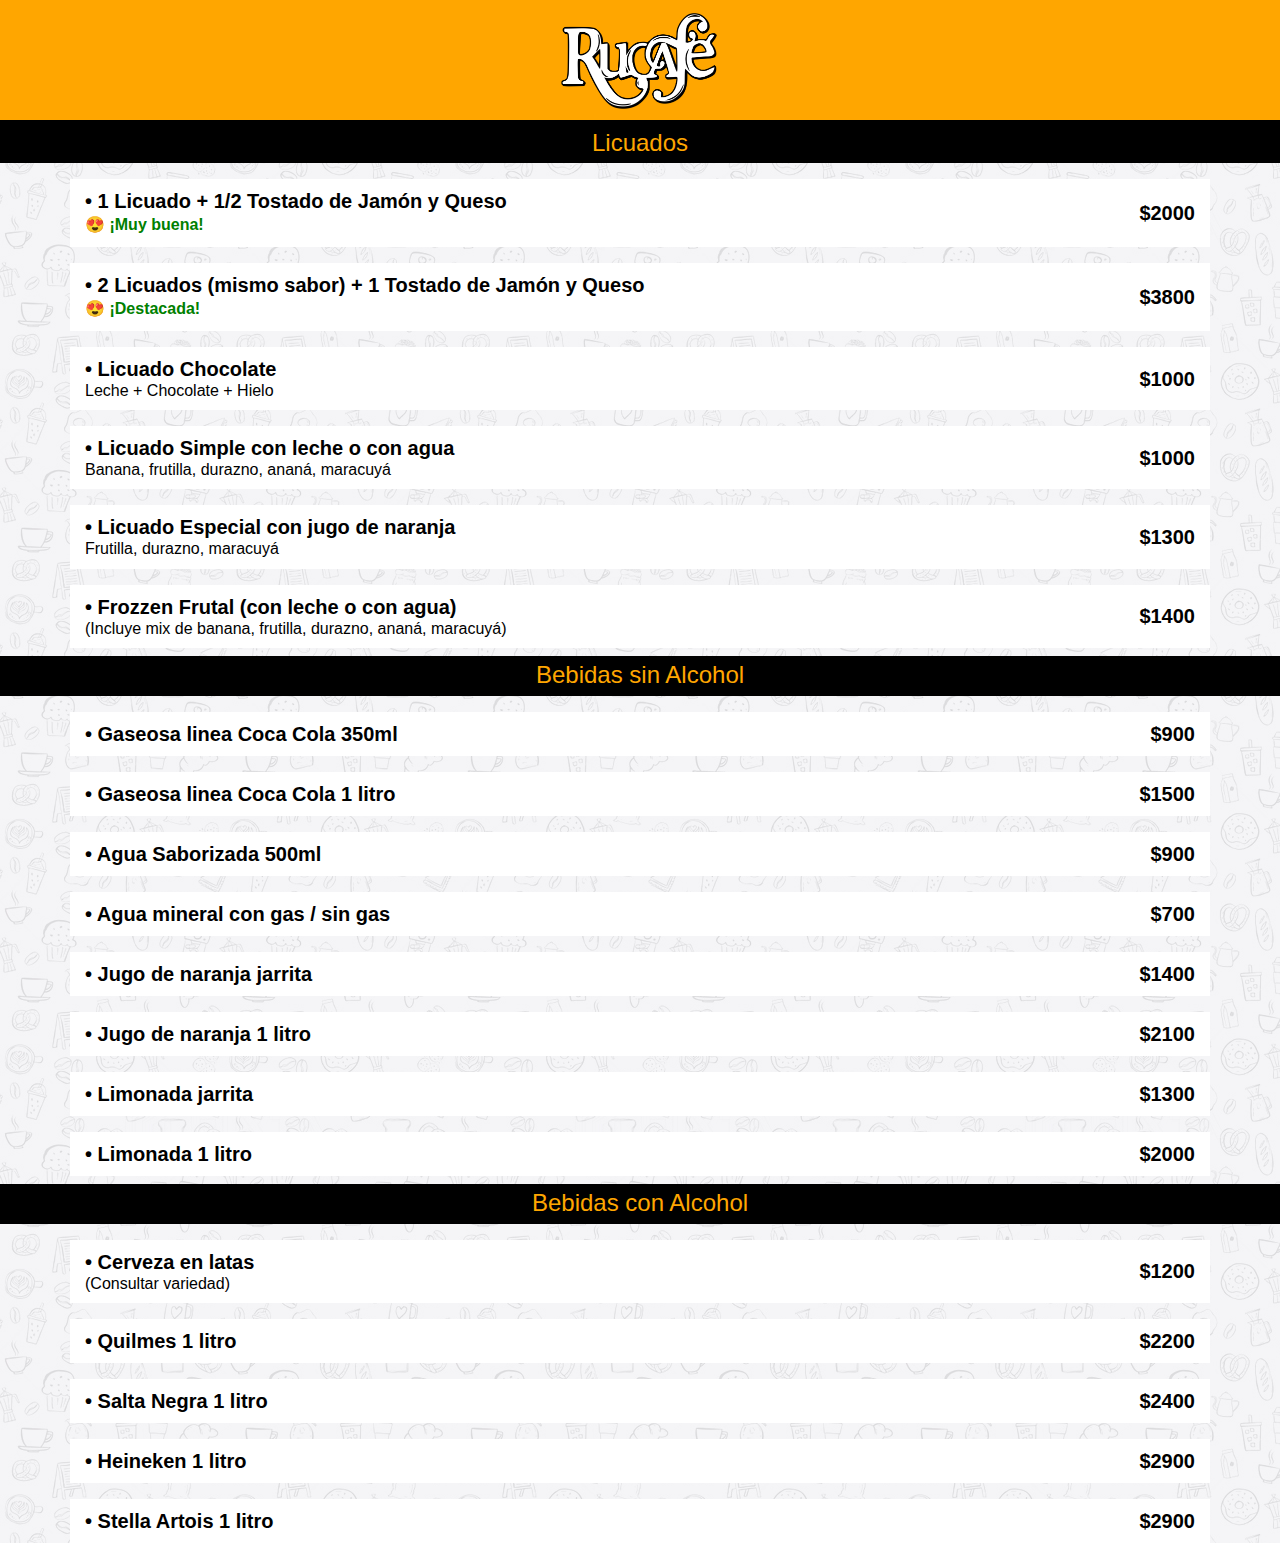
==== bebidas_licuados.html @ 063304dc "Actualización de precios 01/12" ====
<html lang="en">
<head>
    <meta charset="UTF-8">
    <meta http-equiv="X-UA-Compatible" content="IE=edge">
    <meta name="viewport" content="width=device-width, initial-scale=1.0">
    <title>Rucafe - Cafeteria</title>
    <link rel="stylesheet" href="Style.css">
    <link rel="stylesheet" href="https://cdn.jsdelivr.net/npm/bootstrap@4.3.1/dist/css/bootstrap.min.css" integrity="sha384-ggOyR0iXCbMQv3Xipma34MD+dH/1fQ784/j6cY/iJTQUOhcWr7x9JvoRxT2MZw1T" crossorigin="anonymous">
</head>
<body>

    <div class="container-fluid bg_navbar">
        <div>
            <img src="img/Logo.png" alt="" class="img_logo">
        </div>
    </div>


    <div class="container-fluid sub_banner">
        <h2 class="subtitulo">Licuados</h2>
    </div>
    <div class="lista_producto mt-2">

        <div class="container producto d-flex justify-content-between">
            <div class="d-flex aling-content-center flex-column">
                <h3 class="items_producto">• 1 Licuado + 1/2 Tostado de Jamón y Queso</h3>
                <span class="frases">😍 ¡Muy buena!</span>
            </div>
            <div class="d-flex align-items-center">
                <h3 class="items_producto">$2000</h3>
            </div>
        </div>

        <div class="container producto d-flex justify-content-between">
            <div class="d-flex aling-content-center flex-column">
                <h3 class="items_producto">• 2 Licuados (mismo sabor) + 1 Tostado de Jamón y Queso</h3>
                <!-- <h3 class="descripción">2 Licuados (mismo sabor) + 1 Tostado de Jamón y Queso</h3> -->
                <span class="frases">😍 ¡Destacada!</span>
            </div>
            <div class="d-flex align-items-center">
                <h3 class="items_producto">$3800</h3>
            </div>
        </div>

        <div class="container producto d-flex justify-content-between">
            <div class="d-flex aling-content-center flex-column">
                <h3 class="items_producto">• Licuado Chocolate</h3>
                <h3 class="descripción">Leche + Chocolate + Hielo</h3>
            </div>
            <div class="d-flex align-items-center">
                <h3 class="items_producto">$1000</h3>
            </div>
        </div>


        <div class="container producto d-flex justify-content-between">
            <div class="d-flex aling-content-center flex-column">
                <h3 class="items_producto">• Licuado Simple con leche o con agua</h3>
                <h3 class="descripción">Banana, frutilla, durazno, ananá, maracuyá</h3>
            </div>
            <div class="d-flex align-items-center">
                <h3 class="items_producto">$1000</h3>
            </div>
        </div>

        <div class="container producto d-flex justify-content-between">
            <div class="d-flex aling-content-center flex-column">
                <h3 class="items_producto">• Licuado Especial con jugo de naranja</h3>
                <h3 class="descripción">Frutilla, durazno, maracuyá</h3>
            </div>
            <div class="d-flex align-items-center">
                <h3 class="items_producto">$1300</h3>
            </div>
        </div>

        <div class="container producto d-flex justify-content-between">
            <div class="d-flex aling-content-center flex-column">
                <h3 class="items_producto">• Frozzen Frutal (con leche o con agua)</h3>
                <h3 class="descripción">(Incluye mix de banana, frutilla, durazno, ananá, maracuyá)</h3>
            </div>
            <div class="d-flex align-items-center">
                <h3 class="items_producto">$1400</h3>
            </div>
        </div>


        <!-- ------------------------------------------------------------------------------------------ -->
        <!-- ---------------------------------Bebidas Sin Alcohol-------------------------------------- -->
        <!-- ------------------------------------------------------------------------------------------ -->

        <div class="container-fluid sub_banner mt-2">
            <h2 class="subtitulo">Bebidas sin Alcohol</h2>
        </div>

        <div class="container producto d-flex justify-content-between">
            <div class="d-flex aling-content-center flex-column">
                <h3 class="items_producto">• Gaseosa linea Coca Cola 350ml</h3>
            </div>
            <div class="d-flex align-items-center">
                <h3 class="items_producto">$900</h3>
            </div>
        </div>
<!-- 
        <div class="container producto d-flex justify-content-between">
            <div class="d-flex aling-content-center flex-column">
                <h3 class="items_producto">• Gaseosa linea Coca Cola 350ml</h3>
            </div>
            <div class="d-flex align-items-center">
                <h3 class="items_producto">$500</h3>
            </div>
        </div> -->

        <div class="container producto d-flex justify-content-between">
            <div class="d-flex aling-content-center flex-column">
                <h3 class="items_producto">• Gaseosa linea Coca Cola 1 litro</h3>
            </div>
            <div class="d-flex align-items-center">
                <h3 class="items_producto">$1500</h3>
            </div>
        </div>

        <div class="container producto d-flex justify-content-between">
            <div class="d-flex aling-content-center flex-column">
                <h3 class="items_producto">• Agua Saborizada 500ml</h3>
            </div>
            <div class="d-flex align-items-center">
                <h3 class="items_producto">$900</h3>
            </div>
        </div>

        <div class="container producto d-flex justify-content-between">
            <div class="d-flex aling-content-center flex-column">
                <h3 class="items_producto">• Agua mineral con gas / sin gas</h3>
            </div>
            <div class="d-flex align-items-center">
                <h3 class="items_producto">$700</h3>
            </div>
        </div>
        <div class="container producto d-flex justify-content-between">
            <div class="d-flex aling-content-center flex-column">
                <h3 class="items_producto">• Jugo de naranja jarrita</h3>
            </div>
            <div class="d-flex align-items-center">
                <h3 class="items_producto">$1400</h3>
            </div>
        </div>
        <div class="container producto d-flex justify-content-between">
            <div class="d-flex aling-content-center flex-column">
                <h3 class="items_producto">• Jugo de naranja 1 litro</h3>
            </div>
            <div class="d-flex align-items-center">
                <h3 class="items_producto">$2100</h3>
            </div>
        </div>
        <div class="container producto d-flex justify-content-between">
            <div class="d-flex aling-content-center flex-column">
                <h3 class="items_producto">• Limonada jarrita</h3>
            </div>
            <div class="d-flex align-items-center">
                <h3 class="items_producto">$1300</h3>
            </div>
        </div>
        <div class="container producto d-flex justify-content-between">
            <div class="d-flex aling-content-center flex-column">
                <h3 class="items_producto">• Limonada 1 litro</h3>
            </div>
            <div class="d-flex align-items-center">
                <h3 class="items_producto">$2000</h3>
            </div>
        </div>

        <!-- ------------------------------------------------------------------------------------------ -->
        <!-- ---------------------------------Bebidas con Alcohol-------------------------------------- -->
        <!-- ------------------------------------------------------------------------------------------ -->

        <div class="container-fluid sub_banner mt-2">
            <h2 class="subtitulo">Bebidas con Alcohol</h2>
        </div>

        <div class="container producto d-flex justify-content-between">
            <div class="d-flex aling-content-center flex-column">
                <h3 class="items_producto">• Cerveza en latas</h3>
                <h3 class="descripción">(Consultar variedad)</h3>
            </div>
            <div class="d-flex align-items-center">
                <h3 class="items_producto">$1200</h3>
            </div>
        </div>

        <div class="container producto d-flex justify-content-between">
            <div class="d-flex aling-content-center flex-column">
                <h3 class="items_producto">• Quilmes 1 litro</h3>
                <!-- <h3 class="descripción">(Consultar variedad)</h3> -->
            </div>
            <div class="d-flex align-items-center">
                <h3 class="items_producto">$2200</h3>
            </div>
        </div>

        <div class="container producto d-flex justify-content-between">
            <div class="d-flex aling-content-center flex-column">
                <h3 class="items_producto">• Salta Negra 1 litro</h3>
                <!-- <h3 class="descripción">(Consultar variedad)</h3> -->
            </div>
            <div class="d-flex align-items-center">
                <h3 class="items_producto">$2400</h3>
            </div>
        </div>

        <div class="container producto d-flex justify-content-between">
            <div class="d-flex aling-content-center flex-column">
                <h3 class="items_producto">• Heineken 1 litro</h3>
                <!-- <h3 class="descripción">(Consultar variedad)</h3> -->
            </div>
            <div class="d-flex align-items-center">
                <h3 class="items_producto">$2900</h3>
            </div>
        </div>

        <div class="container producto d-flex justify-content-between">
            <div class="d-flex aling-content-center flex-column">
                <h3 class="items_producto">• Stella Artois 1 litro</h3>
                <!-- <h3 class="descripción">(Consultar variedad)</h3> -->
            </div>
            <div class="d-flex align-items-center">
                <h3 class="items_producto">$2900</h3>
            </div>
        </div>

    </div>























    <script src="https://code.jquery.com/jquery-3.3.1.slim.min.js" integrity="sha384-q8i/X+965DzO0rT7abK41JStQIAqVgRVzpbzo5smXKp4YfRvH+8abtTE1Pi6jizo" crossorigin="anonymous"></script>
    <script src="https://cdn.jsdelivr.net/npm/popper.js@1.14.7/dist/umd/popper.min.js" integrity="sha384-UO2eT0CpHqdSJQ6hJty5KVphtPhzWj9WO1clHTMGa3JDZwrnQq4sF86dIHNDz0W1" crossorigin="anonymous"></script>
    <script src="https://cdn.jsdelivr.net/npm/bootstrap@4.3.1/dist/js/bootstrap.min.js" integrity="sha384-JjSmVgyd0p3pXB1rRibZUAYoIIy6OrQ6VrjIEaFf/nJGzIxFDsf4x0xIM+B07jRM" crossorigin="anonymous"></script>
</body>
</html>
---- Style.css ----
a:hover { 
    text-decoration: none !important;
    color: rgb(0, 0, 0) !important;
}      

body{
    font-family: 'Roboto', sans-serif !important;
    background-color: #131515 !important;
    background-image: url(img/bg.jpg);
}

.bg_navbar{
    background-color: #FFA600;
    padding: 20px 20px;
    display: flex;
    justify-content: center;
    align-items: center;
    padding: 10px;
    border-bottom: 3px black solid;
}

.img_logo{
    height: 100px;
}

.titulo{
    display: flex;
    justify-content: center;
    color: #FFA600;
    font-size: 30px;
    font-weight: 800;
}


.div_cafeteria, .div_bebidas, .div_sandwich, .div_promociones, .div_sorteo, .div_cumple{
    background-color: #FFA600;
    /* background-image: url(img/Piso.jpg); */
    display: flex;
    /* justify-content: end; */
    align-items: center;
    height: 120px;
    border-radius: 10px;
    background-position: center;
    background-size: cover;
    background-repeat: no-repeat;
    object-fit: fill;
    color: white;
    font-size: 24px;
    font-weight: 600;
    text-decoration: none !important;
    padding: 0px 20px;
    box-shadow: 2px 2px 1px black;
    border: 2px black solid;
}

.div_sorteo{
    background-color: white;
    color: black;
}

.iconos, .redes{
    display: flex;
    justify-content: center;
    height: 40px;
    /* box-shadow: 2px 2px 1px black; */

}

.contacto{
    display: flex;
    justify-content: center;
    flex-direction: column;
}

.redes{
    font-size: 24px;
    color: rgb(0, 0, 0);
    margin: 0;
    /* font-weight: 600; */
}

.sub_banner{
    background-color: black;
    display: flex;
    justify-content: center;
    align-items: center;
    height: 40px;
}

.subtitulo{
    color: #FFA600;
    font-size: 24px;
    margin: 0;
    font-weight: 400;
}

.icon_producto{
    height: 30px;
}

.producto{
    margin-top: 16px;
    background-color: white;
    padding: 10px 0px;
}

.items_producto{
    font-size: 20px;
    font-weight: 600;
    margin: 0;
    color: rgb(0, 0, 0);

}

.frases{
    font-size: 16px;
    font-weight: 600;
    margin: 0;
    color: green;
}

.titulo_navbar{
    color: white;
    font-size: 26px;
    font-weight: 600;
    margin-bottom: 0px;
}

.descripción{
    font-size: 16px;
    font-weight: 400;
    color: rgb(0, 0, 0);
    margin: 0px;
    margin-right: 16px;
}

.detalles_navbar{
    color: white;
    font-size: 20px;
    margin: 0;
    font-weight: 400;
}

.div_cumple{
    background-color: #f2ffd3;
    color: rgb(0, 0, 0);
    font-size: 26px;
    height: auto;
    padding: 20px 20px;



}
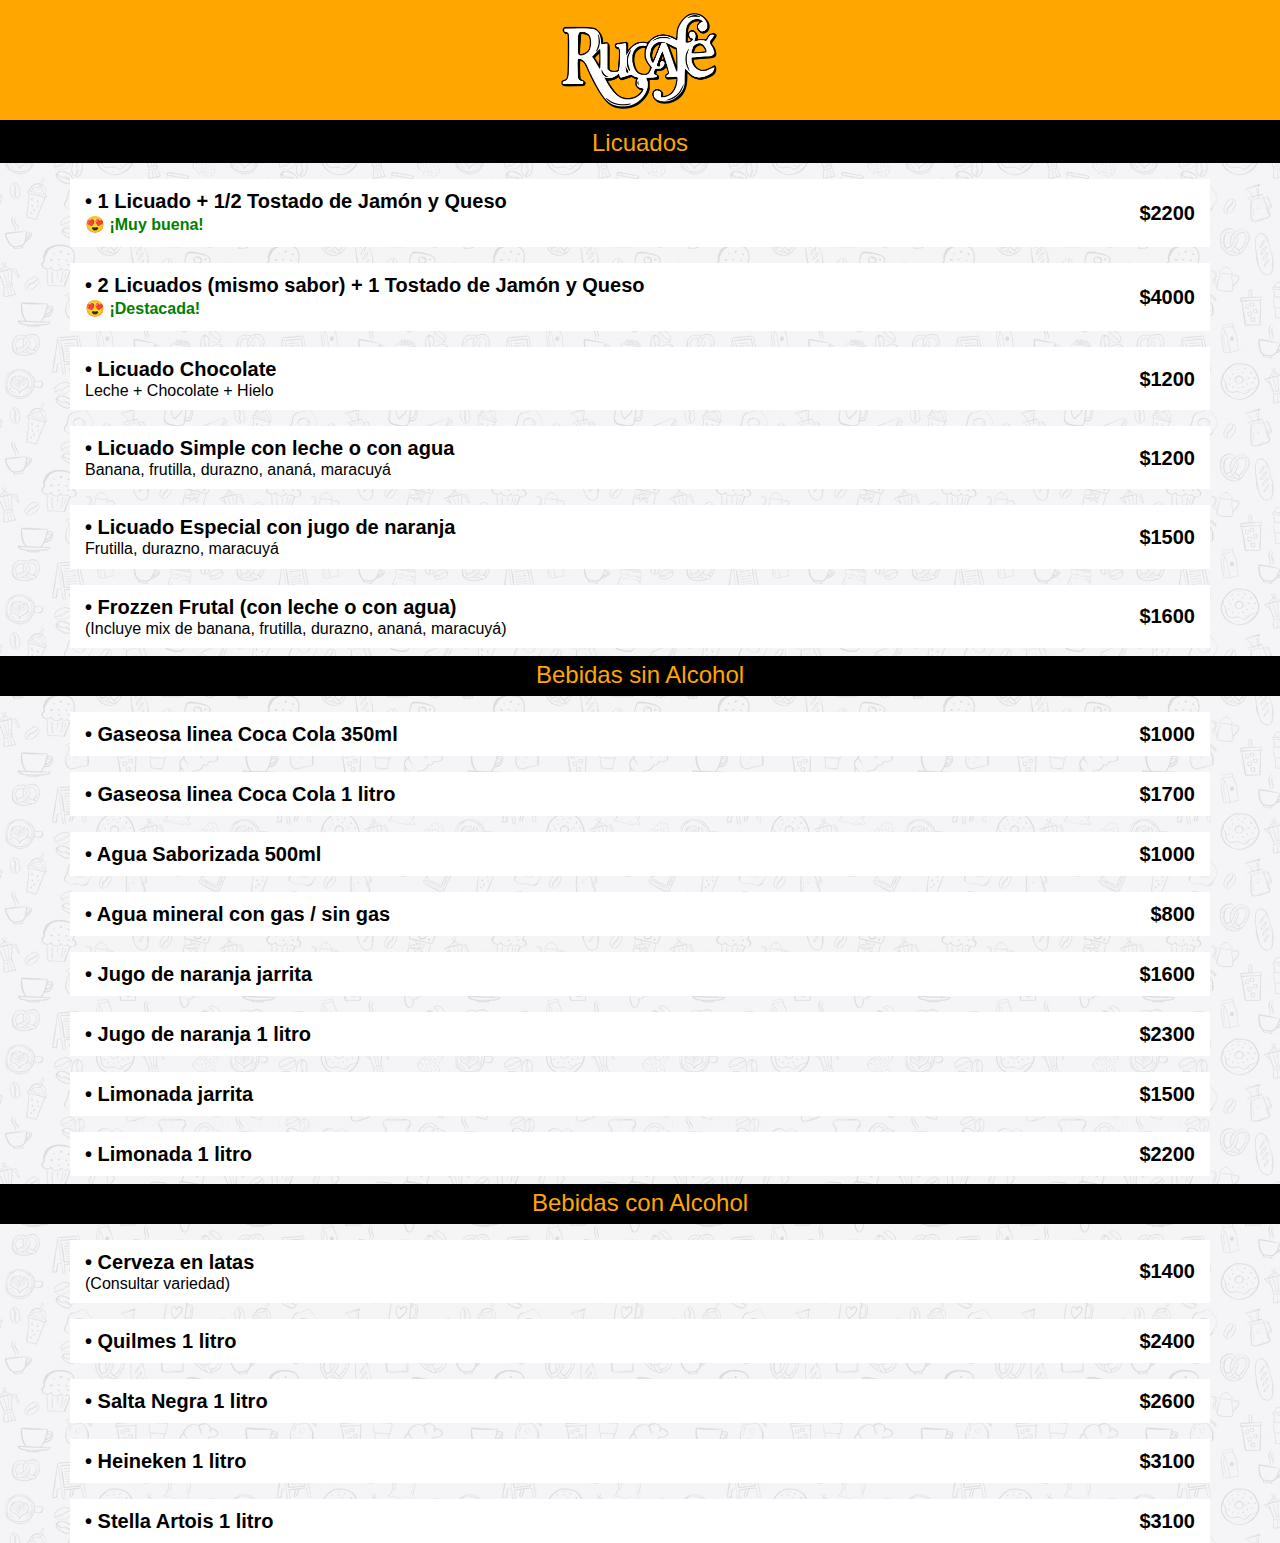
==== commit 658bff51: "actualizacion" ====
--- a/bebidas_licuados.html
+++ b/bebidas_licuados.html
@@ -27,18 +27,17 @@
                 <span class="frases">😍 ¡Muy buena!</span>
             </div>
             <div class="d-flex align-items-center">
-                <h3 class="items_producto">$2000</h3>
+                <h3 class="items_producto">$2200</h3>
             </div>
         </div>
 
         <div class="container producto d-flex justify-content-between">
             <div class="d-flex aling-content-center flex-column">
                 <h3 class="items_producto">• 2 Licuados (mismo sabor) + 1 Tostado de Jamón y Queso</h3>
-                <!-- <h3 class="descripción">2 Licuados (mismo sabor) + 1 Tostado de Jamón y Queso</h3> -->
                 <span class="frases">😍 ¡Destacada!</span>
             </div>
             <div class="d-flex align-items-center">
-                <h3 class="items_producto">$3800</h3>
+                <h3 class="items_producto">$4000</h3>
             </div>
         </div>
 
@@ -48,7 +47,7 @@
                 <h3 class="descripción">Leche + Chocolate + Hielo</h3>
             </div>
             <div class="d-flex align-items-center">
-                <h3 class="items_producto">$1000</h3>
+                <h3 class="items_producto">$1200</h3>
             </div>
         </div>
 
@@ -59,7 +58,7 @@
                 <h3 class="descripción">Banana, frutilla, durazno, ananá, maracuyá</h3>
             </div>
             <div class="d-flex align-items-center">
-                <h3 class="items_producto">$1000</h3>
+                <h3 class="items_producto">$1200</h3>
             </div>
         </div>
 
@@ -69,7 +68,7 @@
                 <h3 class="descripción">Frutilla, durazno, maracuyá</h3>
             </div>
             <div class="d-flex align-items-center">
-                <h3 class="items_producto">$1300</h3>
+                <h3 class="items_producto">$1500</h3>
             </div>
         </div>
 
@@ -79,7 +78,7 @@
                 <h3 class="descripción">(Incluye mix de banana, frutilla, durazno, ananá, maracuyá)</h3>
             </div>
             <div class="d-flex align-items-center">
-                <h3 class="items_producto">$1400</h3>
+                <h3 class="items_producto">$1600</h3>
             </div>
         </div>
 
@@ -97,7 +96,7 @@
                 <h3 class="items_producto">• Gaseosa linea Coca Cola 350ml</h3>
             </div>
             <div class="d-flex align-items-center">
-                <h3 class="items_producto">$900</h3>
+                <h3 class="items_producto">$1000</h3>
             </div>
         </div>
 <!-- 
@@ -115,57 +114,57 @@
                 <h3 class="items_producto">• Gaseosa linea Coca Cola 1 litro</h3>
             </div>
             <div class="d-flex align-items-center">
+                <h3 class="items_producto">$1700</h3>
+            </div>
+        </div>
+
+        <div class="container producto d-flex justify-content-between">
+            <div class="d-flex aling-content-center flex-column">
+                <h3 class="items_producto">• Agua Saborizada 500ml</h3>
+            </div>
+            <div class="d-flex align-items-center">
+                <h3 class="items_producto">$1000</h3>
+            </div>
+        </div>
+
+        <div class="container producto d-flex justify-content-between">
+            <div class="d-flex aling-content-center flex-column">
+                <h3 class="items_producto">• Agua mineral con gas / sin gas</h3>
+            </div>
+            <div class="d-flex align-items-center">
+                <h3 class="items_producto">$800</h3>
+            </div>
+        </div>
+        <div class="container producto d-flex justify-content-between">
+            <div class="d-flex aling-content-center flex-column">
+                <h3 class="items_producto">• Jugo de naranja jarrita</h3>
+            </div>
+            <div class="d-flex align-items-center">
+                <h3 class="items_producto">$1600</h3>
+            </div>
+        </div>
+        <div class="container producto d-flex justify-content-between">
+            <div class="d-flex aling-content-center flex-column">
+                <h3 class="items_producto">• Jugo de naranja 1 litro</h3>
+            </div>
+            <div class="d-flex align-items-center">
+                <h3 class="items_producto">$2300</h3>
+            </div>
+        </div>
+        <div class="container producto d-flex justify-content-between">
+            <div class="d-flex aling-content-center flex-column">
+                <h3 class="items_producto">• Limonada jarrita</h3>
+            </div>
+            <div class="d-flex align-items-center">
                 <h3 class="items_producto">$1500</h3>
             </div>
         </div>
-
-        <div class="container producto d-flex justify-content-between">
-            <div class="d-flex aling-content-center flex-column">
-                <h3 class="items_producto">• Agua Saborizada 500ml</h3>
-            </div>
-            <div class="d-flex align-items-center">
-                <h3 class="items_producto">$900</h3>
-            </div>
-        </div>
-
-        <div class="container producto d-flex justify-content-between">
-            <div class="d-flex aling-content-center flex-column">
-                <h3 class="items_producto">• Agua mineral con gas / sin gas</h3>
-            </div>
-            <div class="d-flex align-items-center">
-                <h3 class="items_producto">$700</h3>
-            </div>
-        </div>
-        <div class="container producto d-flex justify-content-between">
-            <div class="d-flex aling-content-center flex-column">
-                <h3 class="items_producto">• Jugo de naranja jarrita</h3>
-            </div>
-            <div class="d-flex align-items-center">
-                <h3 class="items_producto">$1400</h3>
-            </div>
-        </div>
-        <div class="container producto d-flex justify-content-between">
-            <div class="d-flex aling-content-center flex-column">
-                <h3 class="items_producto">• Jugo de naranja 1 litro</h3>
-            </div>
-            <div class="d-flex align-items-center">
-                <h3 class="items_producto">$2100</h3>
-            </div>
-        </div>
-        <div class="container producto d-flex justify-content-between">
-            <div class="d-flex aling-content-center flex-column">
-                <h3 class="items_producto">• Limonada jarrita</h3>
-            </div>
-            <div class="d-flex align-items-center">
-                <h3 class="items_producto">$1300</h3>
-            </div>
-        </div>
         <div class="container producto d-flex justify-content-between">
             <div class="d-flex aling-content-center flex-column">
                 <h3 class="items_producto">• Limonada 1 litro</h3>
             </div>
             <div class="d-flex align-items-center">
-                <h3 class="items_producto">$2000</h3>
+                <h3 class="items_producto">$2200</h3>
             </div>
         </div>
 
@@ -183,7 +182,7 @@
                 <h3 class="descripción">(Consultar variedad)</h3>
             </div>
             <div class="d-flex align-items-center">
-                <h3 class="items_producto">$1200</h3>
+                <h3 class="items_producto">$1400</h3>
             </div>
         </div>
 
@@ -193,7 +192,7 @@
                 <!-- <h3 class="descripción">(Consultar variedad)</h3> -->
             </div>
             <div class="d-flex align-items-center">
-                <h3 class="items_producto">$2200</h3>
+                <h3 class="items_producto">$2400</h3>
             </div>
         </div>
 
@@ -203,7 +202,7 @@
                 <!-- <h3 class="descripción">(Consultar variedad)</h3> -->
             </div>
             <div class="d-flex align-items-center">
-                <h3 class="items_producto">$2400</h3>
+                <h3 class="items_producto">$2600</h3>
             </div>
         </div>
 
@@ -213,7 +212,7 @@
                 <!-- <h3 class="descripción">(Consultar variedad)</h3> -->
             </div>
             <div class="d-flex align-items-center">
-                <h3 class="items_producto">$2900</h3>
+                <h3 class="items_producto">$3100</h3>
             </div>
         </div>
 
@@ -223,7 +222,7 @@
                 <!-- <h3 class="descripción">(Consultar variedad)</h3> -->
             </div>
             <div class="d-flex align-items-center">
-                <h3 class="items_producto">$2900</h3>
+                <h3 class="items_producto">$3100</h3>
             </div>
         </div>
 
--- a/Style.css
+++ b/Style.css
@@ -51,6 +51,11 @@
     padding: 0px 20px;
     box-shadow: 2px 2px 1px black;
     border: 2px black solid;
+}
+
+.logos{
+    display: flex;
+    justify-content: center;
 }
 
 .div_sorteo{
@@ -109,7 +114,22 @@
     font-weight: 600;
     margin: 0;
     color: rgb(0, 0, 0);
+}
 
+.items_descripcion{
+    font-size: 16px;
+    font-weight: 400;
+    margin: 0;
+    color: rgb(0, 0, 0);
+}
+
+.font_TituloDestacado{
+    display: flex;
+    justify-content: center;
+    font-size: 24px;
+    font-weight: 600;
+    margin: 0;
+    color: #036100;
 }
 
 .frases{
@@ -147,7 +167,11 @@
     font-size: 26px;
     height: auto;
     padding: 20px 20px;
+}
 
 
-
+.card_lapaulina{
+    display: flex;
+    flex-direction: column;
+    justify-content: center;
 }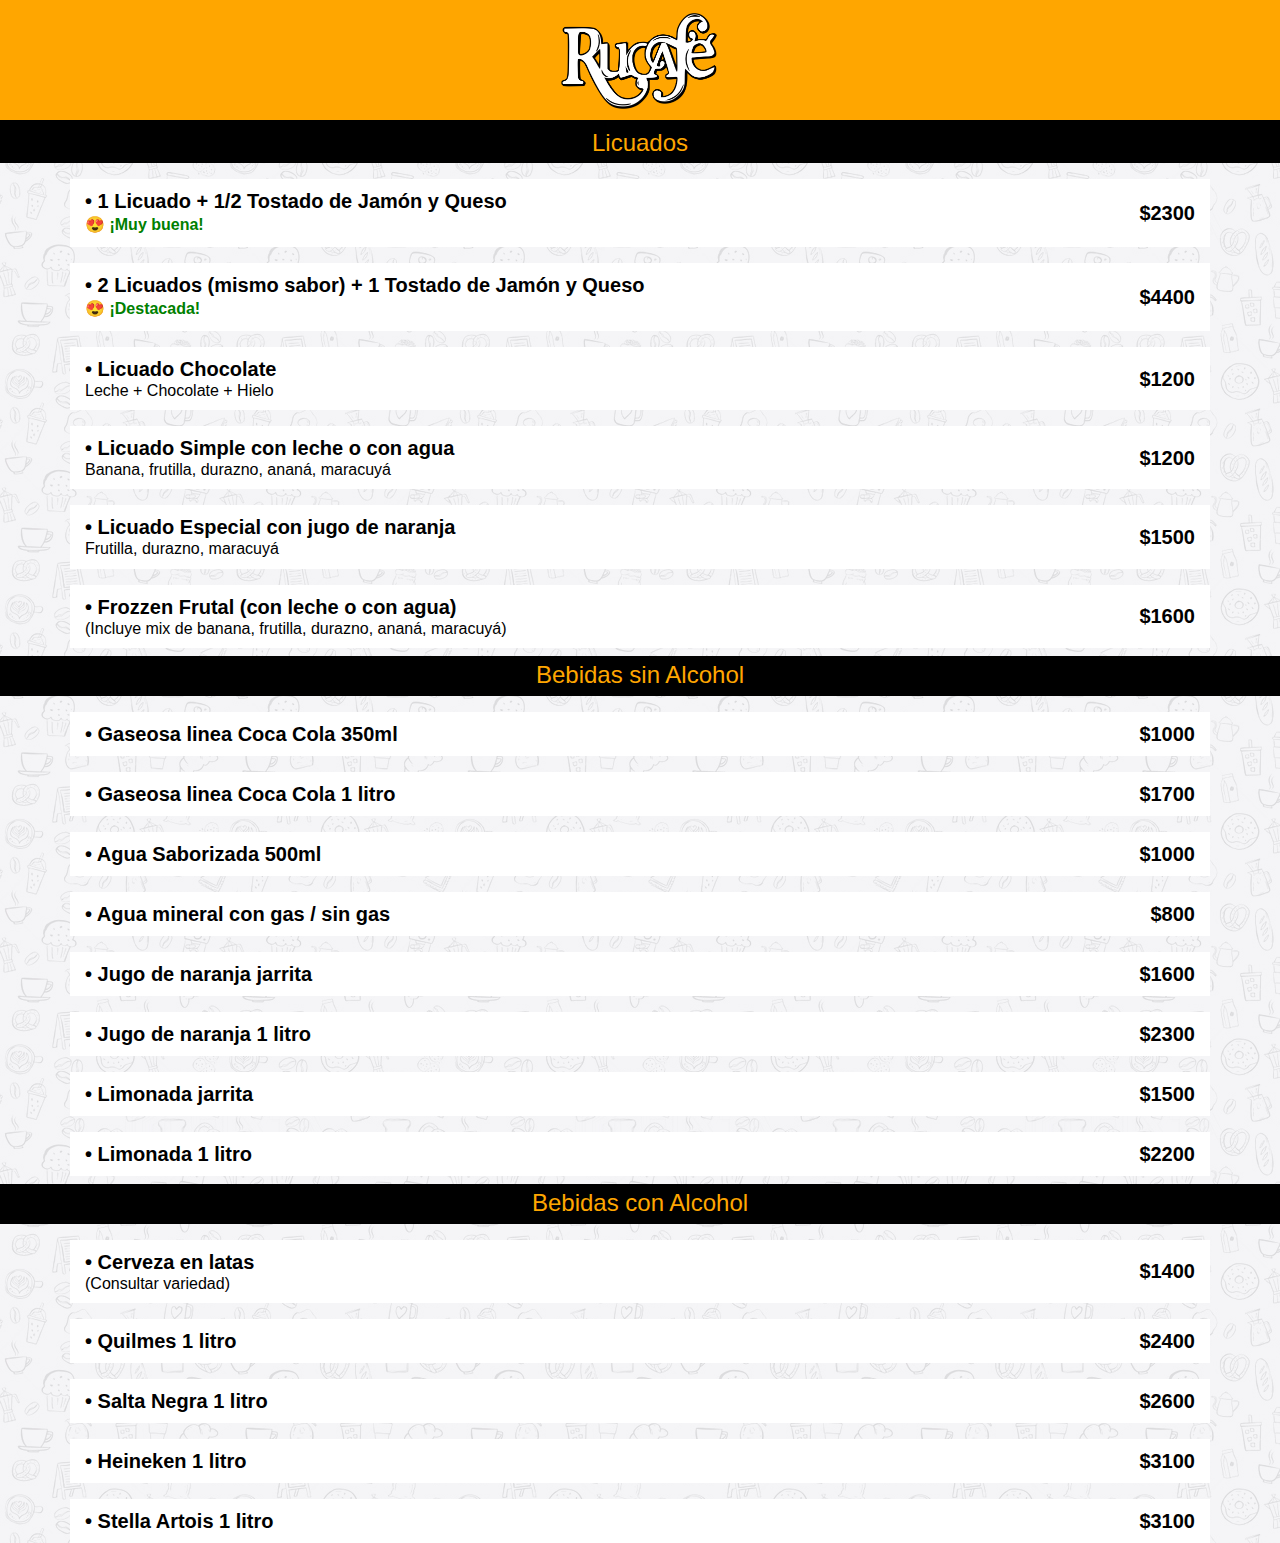
==== commit 7eff02b3: "Licuados" ====
--- a/bebidas_licuados.html
+++ b/bebidas_licuados.html
@@ -27,7 +27,7 @@
                 <span class="frases">😍 ¡Muy buena!</span>
             </div>
             <div class="d-flex align-items-center">
-                <h3 class="items_producto">$2200</h3>
+                <h3 class="items_producto">$2300</h3>
             </div>
         </div>
 
@@ -37,7 +37,7 @@
                 <span class="frases">😍 ¡Destacada!</span>
             </div>
             <div class="d-flex align-items-center">
-                <h3 class="items_producto">$4000</h3>
+                <h3 class="items_producto">$4400</h3>
             </div>
         </div>
 
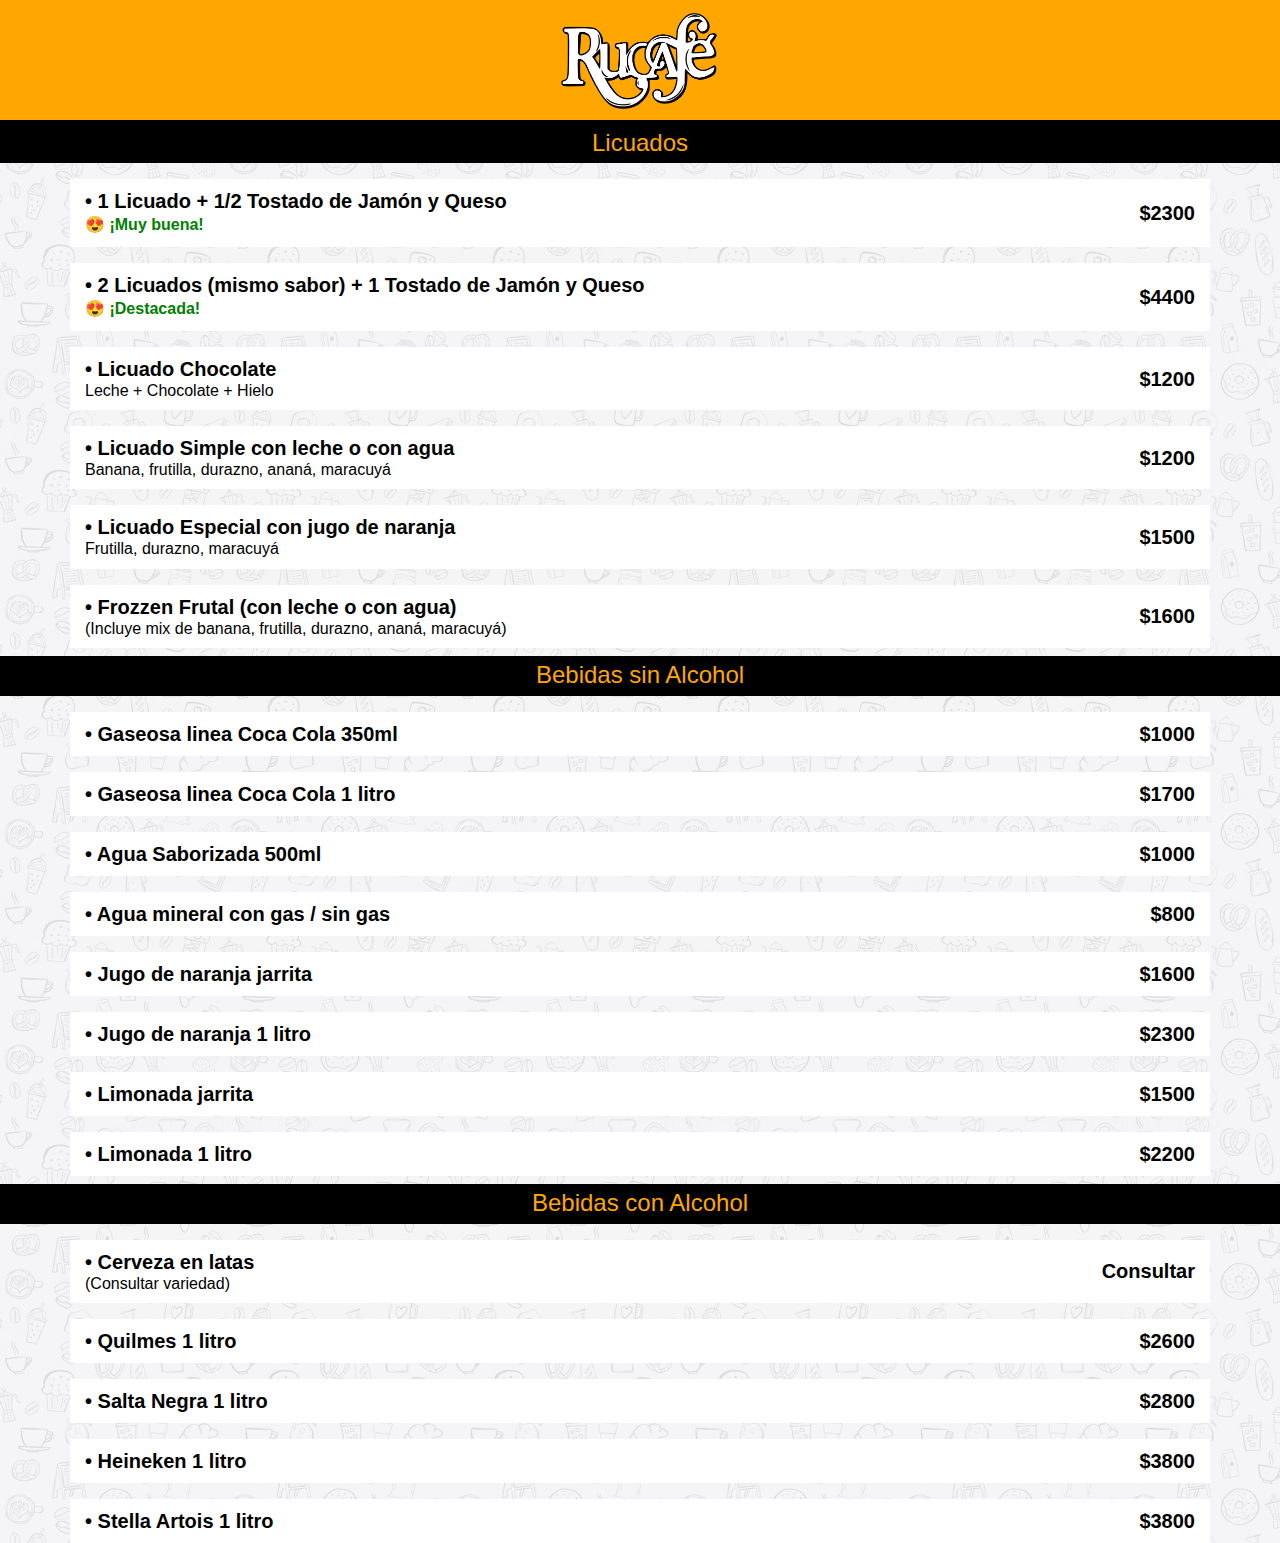
==== commit 8f5615c4: "Cambio de precios cervezas" ====
--- a/bebidas_licuados.html
+++ b/bebidas_licuados.html
@@ -182,7 +182,7 @@
                 <h3 class="descripción">(Consultar variedad)</h3>
             </div>
             <div class="d-flex align-items-center">
-                <h3 class="items_producto">$1400</h3>
+                <h3 class="items_producto">Consultar</h3>
             </div>
         </div>
 
@@ -192,7 +192,7 @@
                 <!-- <h3 class="descripción">(Consultar variedad)</h3> -->
             </div>
             <div class="d-flex align-items-center">
-                <h3 class="items_producto">$2400</h3>
+                <h3 class="items_producto">$2600</h3>
             </div>
         </div>
 
@@ -202,7 +202,7 @@
                 <!-- <h3 class="descripción">(Consultar variedad)</h3> -->
             </div>
             <div class="d-flex align-items-center">
-                <h3 class="items_producto">$2600</h3>
+                <h3 class="items_producto">$2800</h3>
             </div>
         </div>
 
@@ -212,7 +212,7 @@
                 <!-- <h3 class="descripción">(Consultar variedad)</h3> -->
             </div>
             <div class="d-flex align-items-center">
-                <h3 class="items_producto">$3100</h3>
+                <h3 class="items_producto">$3800</h3>
             </div>
         </div>
 
@@ -222,7 +222,7 @@
                 <!-- <h3 class="descripción">(Consultar variedad)</h3> -->
             </div>
             <div class="d-flex align-items-center">
-                <h3 class="items_producto">$3100</h3>
+                <h3 class="items_producto">$3800</h3>
             </div>
         </div>
 
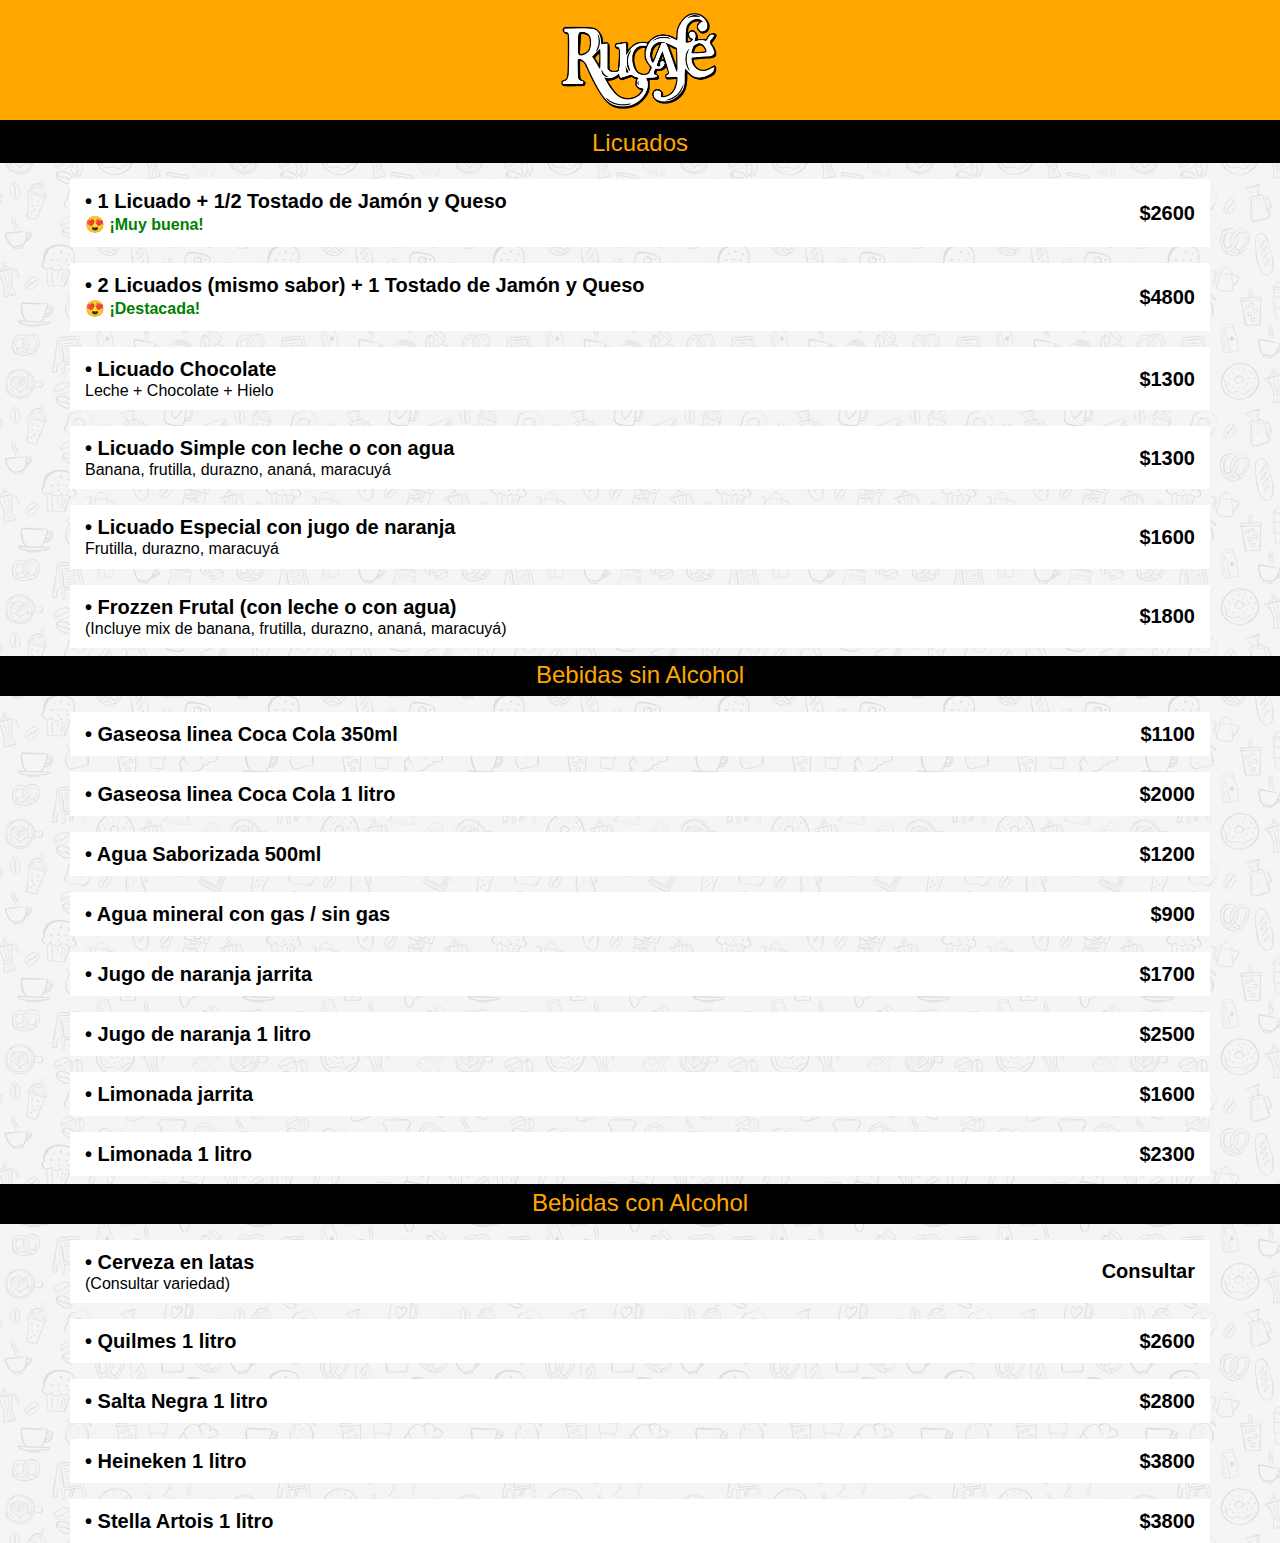
==== commit 1e310634: "precios 04/0124" ====
--- a/bebidas_licuados.html
+++ b/bebidas_licuados.html
@@ -27,7 +27,7 @@
                 <span class="frases">😍 ¡Muy buena!</span>
             </div>
             <div class="d-flex align-items-center">
-                <h3 class="items_producto">$2300</h3>
+                <h3 class="items_producto">$2600</h3>
             </div>
         </div>
 
@@ -37,7 +37,7 @@
                 <span class="frases">😍 ¡Destacada!</span>
             </div>
             <div class="d-flex align-items-center">
-                <h3 class="items_producto">$4400</h3>
+                <h3 class="items_producto">$4800</h3>
             </div>
         </div>
 
@@ -47,7 +47,7 @@
                 <h3 class="descripción">Leche + Chocolate + Hielo</h3>
             </div>
             <div class="d-flex align-items-center">
-                <h3 class="items_producto">$1200</h3>
+                <h3 class="items_producto">$1300</h3>
             </div>
         </div>
 
@@ -58,7 +58,7 @@
                 <h3 class="descripción">Banana, frutilla, durazno, ananá, maracuyá</h3>
             </div>
             <div class="d-flex align-items-center">
-                <h3 class="items_producto">$1200</h3>
+                <h3 class="items_producto">$1300</h3>
             </div>
         </div>
 
@@ -68,7 +68,7 @@
                 <h3 class="descripción">Frutilla, durazno, maracuyá</h3>
             </div>
             <div class="d-flex align-items-center">
-                <h3 class="items_producto">$1500</h3>
+                <h3 class="items_producto">$1600</h3>
             </div>
         </div>
 
@@ -78,7 +78,7 @@
                 <h3 class="descripción">(Incluye mix de banana, frutilla, durazno, ananá, maracuyá)</h3>
             </div>
             <div class="d-flex align-items-center">
-                <h3 class="items_producto">$1600</h3>
+                <h3 class="items_producto">$1800</h3>
             </div>
         </div>
 
@@ -96,7 +96,7 @@
                 <h3 class="items_producto">• Gaseosa linea Coca Cola 350ml</h3>
             </div>
             <div class="d-flex align-items-center">
-                <h3 class="items_producto">$1000</h3>
+                <h3 class="items_producto">$1100</h3>
             </div>
         </div>
 <!-- 
@@ -114,30 +114,46 @@
                 <h3 class="items_producto">• Gaseosa linea Coca Cola 1 litro</h3>
             </div>
             <div class="d-flex align-items-center">
+                <h3 class="items_producto">$2000</h3>
+            </div>
+        </div>
+
+        <div class="container producto d-flex justify-content-between">
+            <div class="d-flex aling-content-center flex-column">
+                <h3 class="items_producto">• Agua Saborizada 500ml</h3>
+            </div>
+            <div class="d-flex align-items-center">
+                <h3 class="items_producto">$1200</h3>
+            </div>
+        </div>
+
+        <div class="container producto d-flex justify-content-between">
+            <div class="d-flex aling-content-center flex-column">
+                <h3 class="items_producto">• Agua mineral con gas / sin gas</h3>
+            </div>
+            <div class="d-flex align-items-center">
+                <h3 class="items_producto">$900</h3>
+            </div>
+        </div>
+        <div class="container producto d-flex justify-content-between">
+            <div class="d-flex aling-content-center flex-column">
+                <h3 class="items_producto">• Jugo de naranja jarrita</h3>
+            </div>
+            <div class="d-flex align-items-center">
                 <h3 class="items_producto">$1700</h3>
             </div>
         </div>
-
-        <div class="container producto d-flex justify-content-between">
-            <div class="d-flex aling-content-center flex-column">
-                <h3 class="items_producto">• Agua Saborizada 500ml</h3>
-            </div>
-            <div class="d-flex align-items-center">
-                <h3 class="items_producto">$1000</h3>
-            </div>
-        </div>
-
-        <div class="container producto d-flex justify-content-between">
-            <div class="d-flex aling-content-center flex-column">
-                <h3 class="items_producto">• Agua mineral con gas / sin gas</h3>
-            </div>
-            <div class="d-flex align-items-center">
-                <h3 class="items_producto">$800</h3>
-            </div>
-        </div>
-        <div class="container producto d-flex justify-content-between">
-            <div class="d-flex aling-content-center flex-column">
-                <h3 class="items_producto">• Jugo de naranja jarrita</h3>
+        <div class="container producto d-flex justify-content-between">
+            <div class="d-flex aling-content-center flex-column">
+                <h3 class="items_producto">• Jugo de naranja 1 litro</h3>
+            </div>
+            <div class="d-flex align-items-center">
+                <h3 class="items_producto">$2500</h3>
+            </div>
+        </div>
+        <div class="container producto d-flex justify-content-between">
+            <div class="d-flex aling-content-center flex-column">
+                <h3 class="items_producto">• Limonada jarrita</h3>
             </div>
             <div class="d-flex align-items-center">
                 <h3 class="items_producto">$1600</h3>
@@ -145,26 +161,10 @@
         </div>
         <div class="container producto d-flex justify-content-between">
             <div class="d-flex aling-content-center flex-column">
-                <h3 class="items_producto">• Jugo de naranja 1 litro</h3>
+                <h3 class="items_producto">• Limonada 1 litro</h3>
             </div>
             <div class="d-flex align-items-center">
                 <h3 class="items_producto">$2300</h3>
-            </div>
-        </div>
-        <div class="container producto d-flex justify-content-between">
-            <div class="d-flex aling-content-center flex-column">
-                <h3 class="items_producto">• Limonada jarrita</h3>
-            </div>
-            <div class="d-flex align-items-center">
-                <h3 class="items_producto">$1500</h3>
-            </div>
-        </div>
-        <div class="container producto d-flex justify-content-between">
-            <div class="d-flex aling-content-center flex-column">
-                <h3 class="items_producto">• Limonada 1 litro</h3>
-            </div>
-            <div class="d-flex align-items-center">
-                <h3 class="items_producto">$2200</h3>
             </div>
         </div>
 
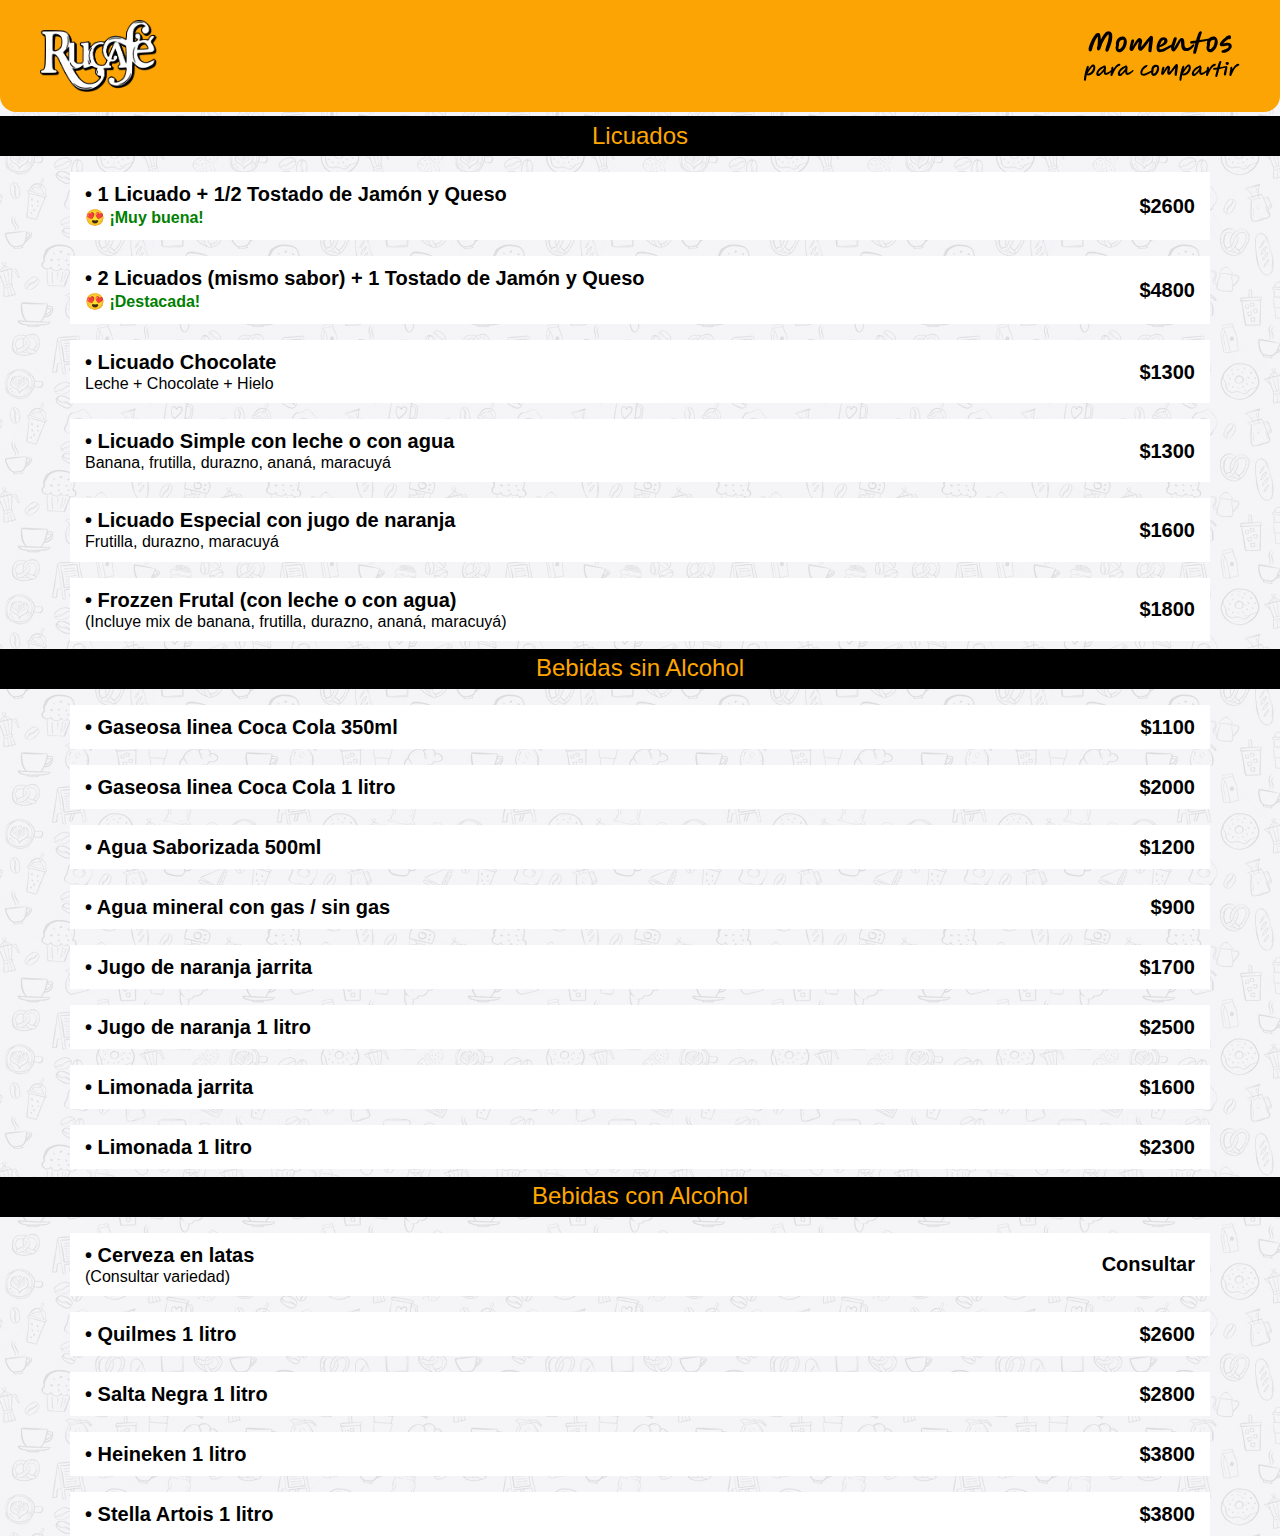
==== commit 44187370: "Actualización Interfaz" ====
--- a/bebidas_licuados.html
+++ b/bebidas_licuados.html
@@ -10,13 +10,12 @@
 <body>
 
     <div class="container-fluid bg_navbar">
-        <div>
-            <img src="img/Logo.png" alt="" class="img_logo">
-        </div>
+        <img src="img/Logo_Rucafe.png" alt="" height="72">
+        <img src="img/Momentos.svg" alt="" height="50">
     </div>
 
 
-    <div class="container-fluid sub_banner">
+    <div class="container-fluid sub_banner mt-1">
         <h2 class="subtitulo">Licuados</h2>
     </div>
     <div class="lista_producto mt-2">
--- a/Style.css
+++ b/Style.css
@@ -10,18 +10,15 @@
 }
 
 .bg_navbar{
-    background-color: #FFA600;
-    padding: 20px 20px;
-    display: flex;
-    justify-content: center;
-    align-items: center;
-    padding: 10px;
-    border-bottom: 3px black solid;
-}
-
-.img_logo{
-    height: 100px;
-}
+    background: #FBA403;
+    display: flex;
+    justify-content: space-between;
+    align-items: center;
+    padding: 20px 40px !important;
+    border-radius: 0px 0px 16px 16px;
+}
+
+
 
 .titulo{
     display: flex;
@@ -29,6 +26,12 @@
     color: #FFA600;
     font-size: 30px;
     font-weight: 800;
+}
+
+.texto_navbar{
+    color: rgb(0, 0, 0);
+    font-size: 16px;
+    font-weight: 600;
 }
 
 
@@ -53,6 +56,30 @@
     border: 2px black solid;
 }
 
+
+.div_promo{
+    background-color: #ffffff;
+    display: flex;
+    justify-content: center;
+    align-items: center;
+    text-align: center;
+    height: 120px;
+    border-radius: 10px;
+    color: #000000;
+    font-size: 24px;
+    font-weight: 600;
+    padding: 0px 20px;
+    box-shadow: 2px 2px 1px #FFA600;
+    border: 2px #FFA600 solid;
+}
+
+
+.instagram{
+    display: flex;
+    flex-direction: column;
+    align-items: center;
+}
+
 .logos{
     display: flex;
     justify-content: center;
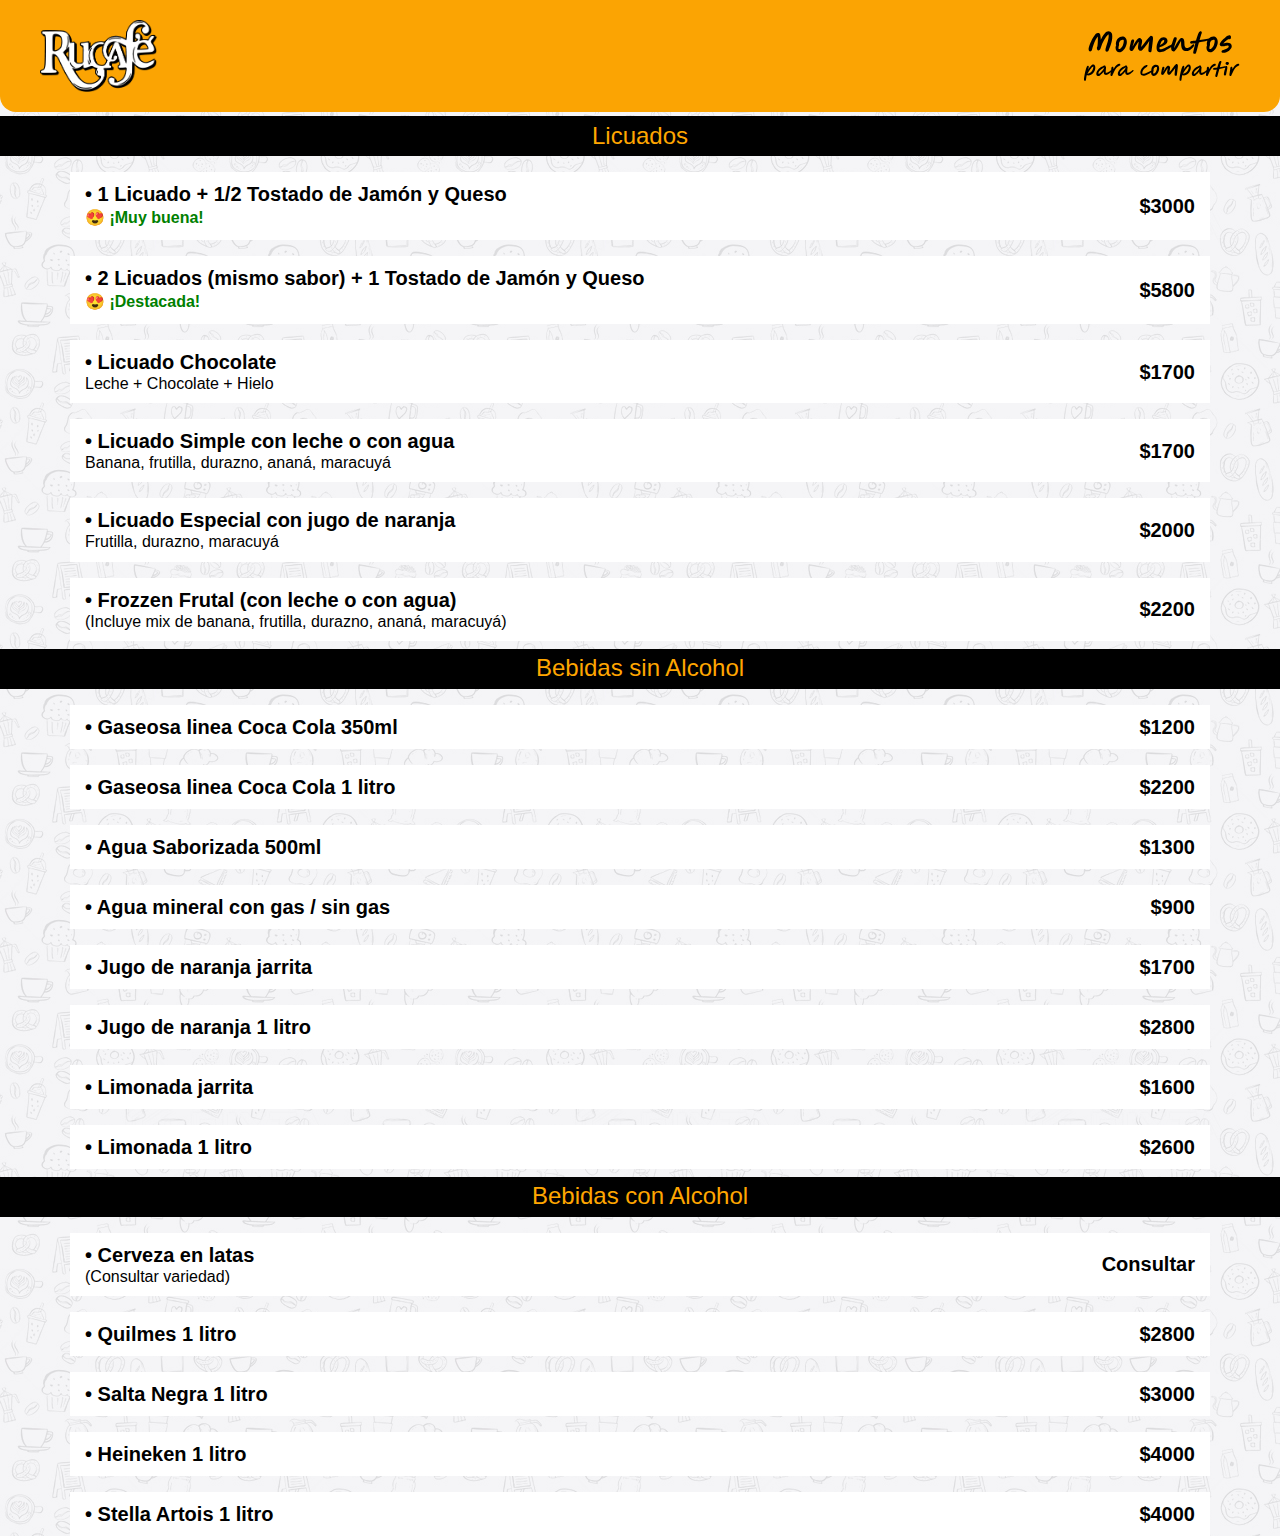
==== commit 83530125: "precios 1 febrero" ====
--- a/bebidas_licuados.html
+++ b/bebidas_licuados.html
@@ -26,7 +26,7 @@
                 <span class="frases">😍 ¡Muy buena!</span>
             </div>
             <div class="d-flex align-items-center">
-                <h3 class="items_producto">$2600</h3>
+                <h3 class="items_producto">$3000</h3>
             </div>
         </div>
 
@@ -36,7 +36,7 @@
                 <span class="frases">😍 ¡Destacada!</span>
             </div>
             <div class="d-flex align-items-center">
-                <h3 class="items_producto">$4800</h3>
+                <h3 class="items_producto">$5800</h3>
             </div>
         </div>
 
@@ -46,7 +46,7 @@
                 <h3 class="descripción">Leche + Chocolate + Hielo</h3>
             </div>
             <div class="d-flex align-items-center">
-                <h3 class="items_producto">$1300</h3>
+                <h3 class="items_producto">$1700</h3>
             </div>
         </div>
 
@@ -57,7 +57,7 @@
                 <h3 class="descripción">Banana, frutilla, durazno, ananá, maracuyá</h3>
             </div>
             <div class="d-flex align-items-center">
-                <h3 class="items_producto">$1300</h3>
+                <h3 class="items_producto">$1700</h3>
             </div>
         </div>
 
@@ -67,7 +67,7 @@
                 <h3 class="descripción">Frutilla, durazno, maracuyá</h3>
             </div>
             <div class="d-flex align-items-center">
-                <h3 class="items_producto">$1600</h3>
+                <h3 class="items_producto">$2000</h3>
             </div>
         </div>
 
@@ -77,7 +77,7 @@
                 <h3 class="descripción">(Incluye mix de banana, frutilla, durazno, ananá, maracuyá)</h3>
             </div>
             <div class="d-flex align-items-center">
-                <h3 class="items_producto">$1800</h3>
+                <h3 class="items_producto">$2200</h3>
             </div>
         </div>
 
@@ -95,7 +95,7 @@
                 <h3 class="items_producto">• Gaseosa linea Coca Cola 350ml</h3>
             </div>
             <div class="d-flex align-items-center">
-                <h3 class="items_producto">$1100</h3>
+                <h3 class="items_producto">$1200</h3>
             </div>
         </div>
 <!-- 
@@ -113,7 +113,7 @@
                 <h3 class="items_producto">• Gaseosa linea Coca Cola 1 litro</h3>
             </div>
             <div class="d-flex align-items-center">
-                <h3 class="items_producto">$2000</h3>
+                <h3 class="items_producto">$2200</h3>
             </div>
         </div>
 
@@ -122,7 +122,7 @@
                 <h3 class="items_producto">• Agua Saborizada 500ml</h3>
             </div>
             <div class="d-flex align-items-center">
-                <h3 class="items_producto">$1200</h3>
+                <h3 class="items_producto">$1300</h3>
             </div>
         </div>
 
@@ -147,7 +147,7 @@
                 <h3 class="items_producto">• Jugo de naranja 1 litro</h3>
             </div>
             <div class="d-flex align-items-center">
-                <h3 class="items_producto">$2500</h3>
+                <h3 class="items_producto">$2800</h3>
             </div>
         </div>
         <div class="container producto d-flex justify-content-between">
@@ -163,7 +163,7 @@
                 <h3 class="items_producto">• Limonada 1 litro</h3>
             </div>
             <div class="d-flex align-items-center">
-                <h3 class="items_producto">$2300</h3>
+                <h3 class="items_producto">$2600</h3>
             </div>
         </div>
 
@@ -191,7 +191,7 @@
                 <!-- <h3 class="descripción">(Consultar variedad)</h3> -->
             </div>
             <div class="d-flex align-items-center">
-                <h3 class="items_producto">$2600</h3>
+                <h3 class="items_producto">$2800</h3>
             </div>
         </div>
 
@@ -201,7 +201,7 @@
                 <!-- <h3 class="descripción">(Consultar variedad)</h3> -->
             </div>
             <div class="d-flex align-items-center">
-                <h3 class="items_producto">$2800</h3>
+                <h3 class="items_producto">$3000</h3>
             </div>
         </div>
 
@@ -211,7 +211,7 @@
                 <!-- <h3 class="descripción">(Consultar variedad)</h3> -->
             </div>
             <div class="d-flex align-items-center">
-                <h3 class="items_producto">$3800</h3>
+                <h3 class="items_producto">$4000</h3>
             </div>
         </div>
 
@@ -221,7 +221,7 @@
                 <!-- <h3 class="descripción">(Consultar variedad)</h3> -->
             </div>
             <div class="d-flex align-items-center">
-                <h3 class="items_producto">$3800</h3>
+                <h3 class="items_producto">$4000</h3>
             </div>
         </div>
 
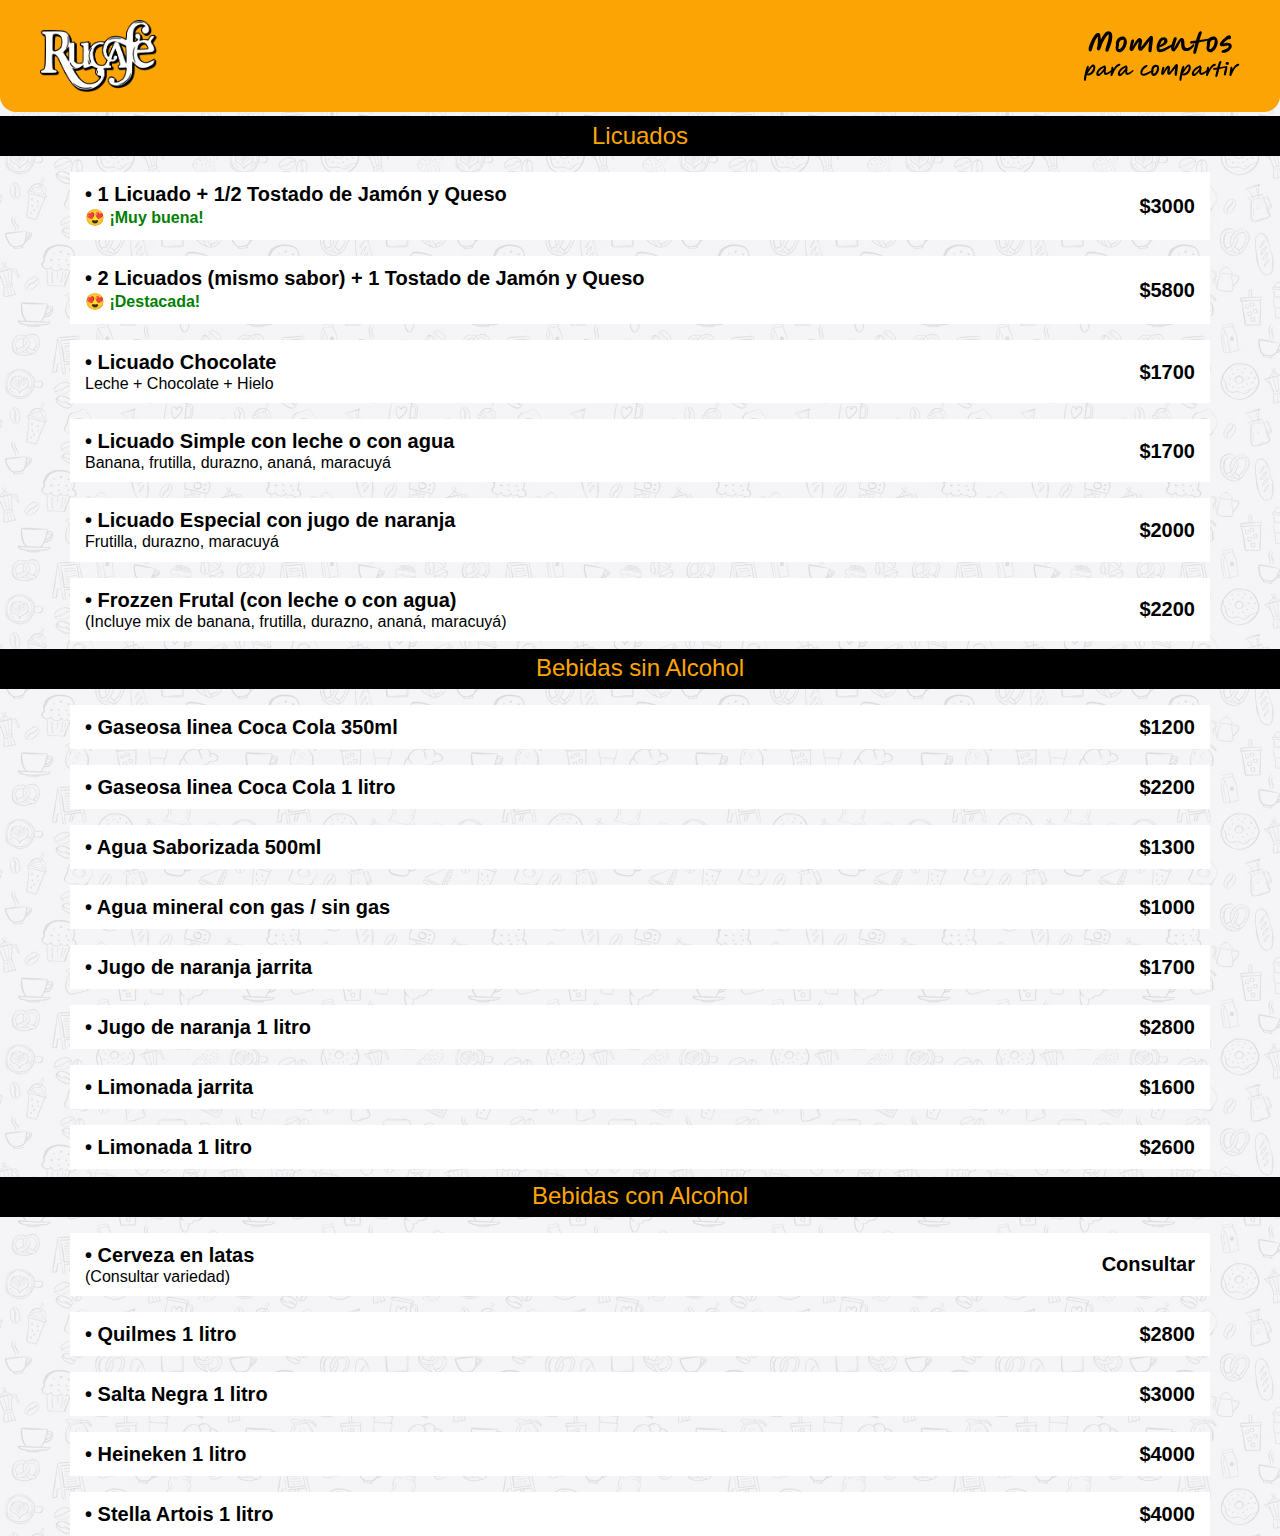
==== commit d890dcb4: "Precio Agua" ====
--- a/bebidas_licuados.html
+++ b/bebidas_licuados.html
@@ -131,7 +131,7 @@
                 <h3 class="items_producto">• Agua mineral con gas / sin gas</h3>
             </div>
             <div class="d-flex align-items-center">
-                <h3 class="items_producto">$900</h3>
+                <h3 class="items_producto">$1000</h3>
             </div>
         </div>
         <div class="container producto d-flex justify-content-between">
